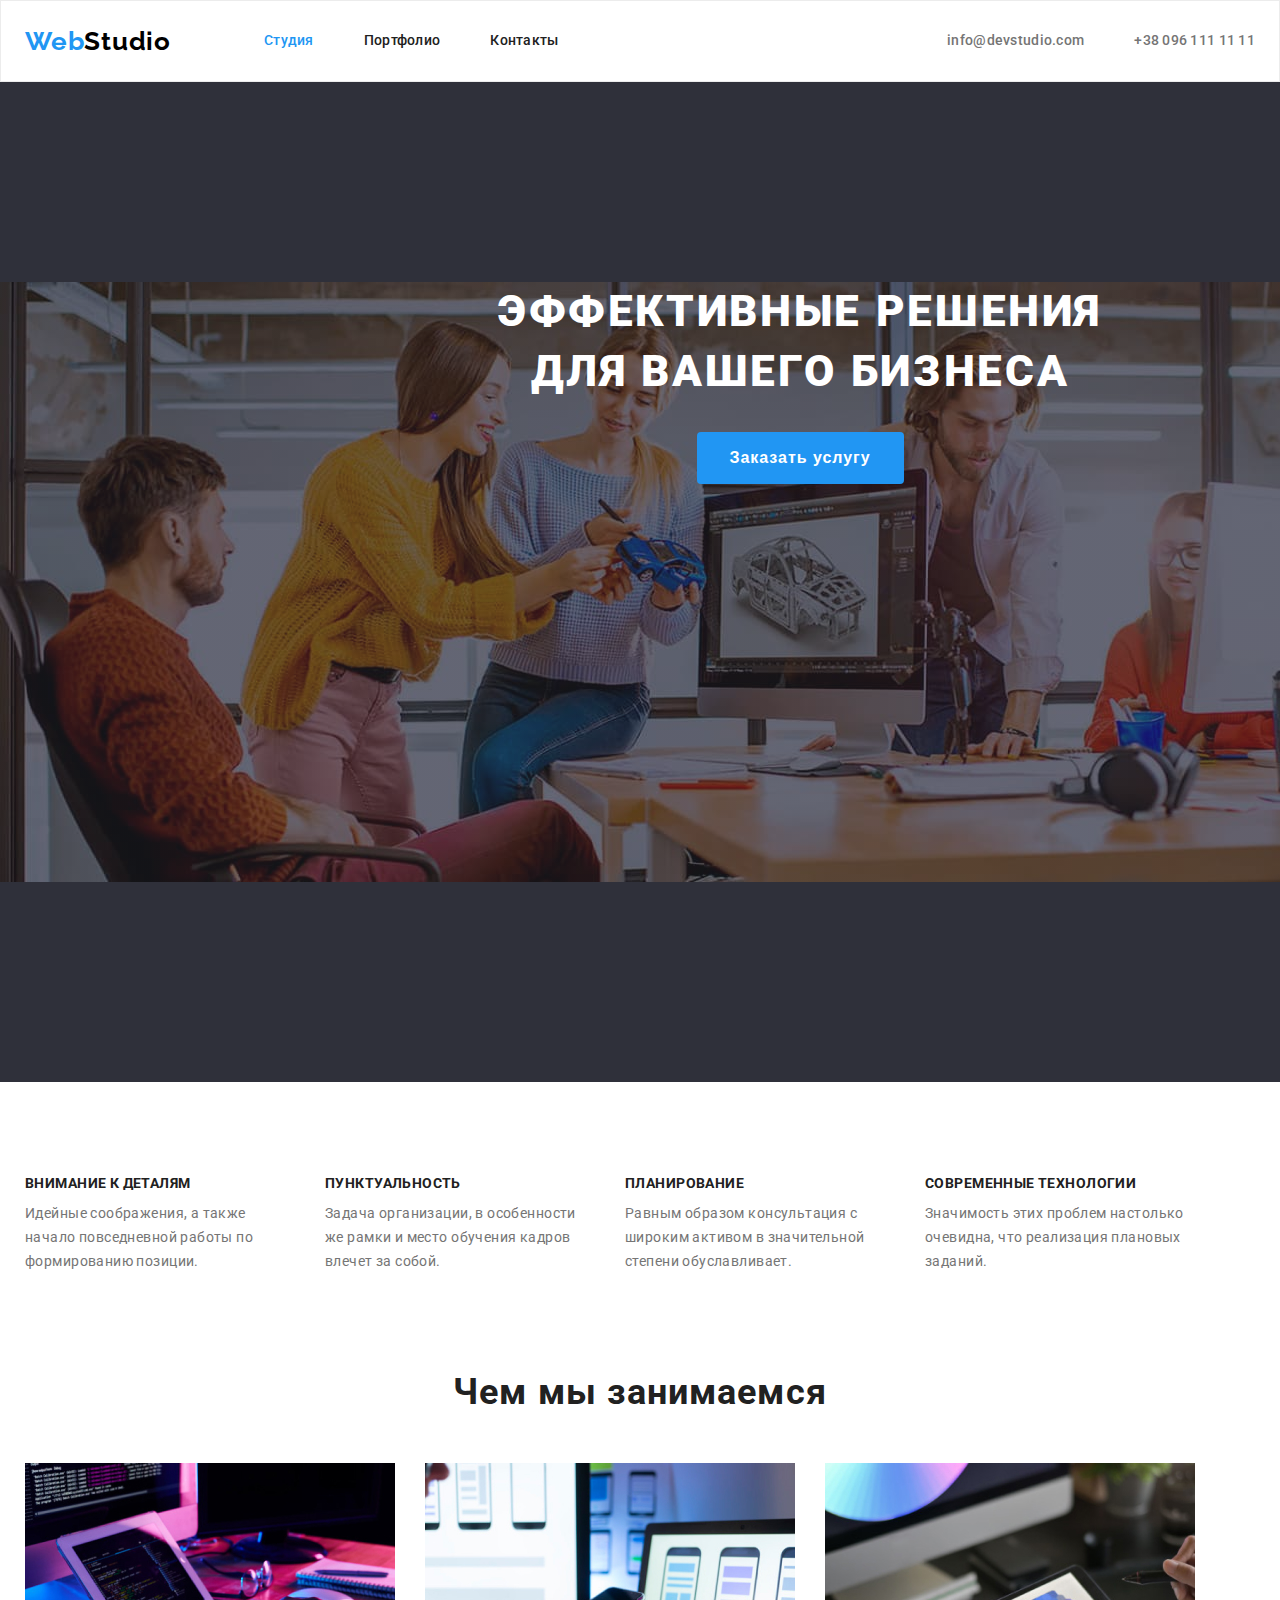
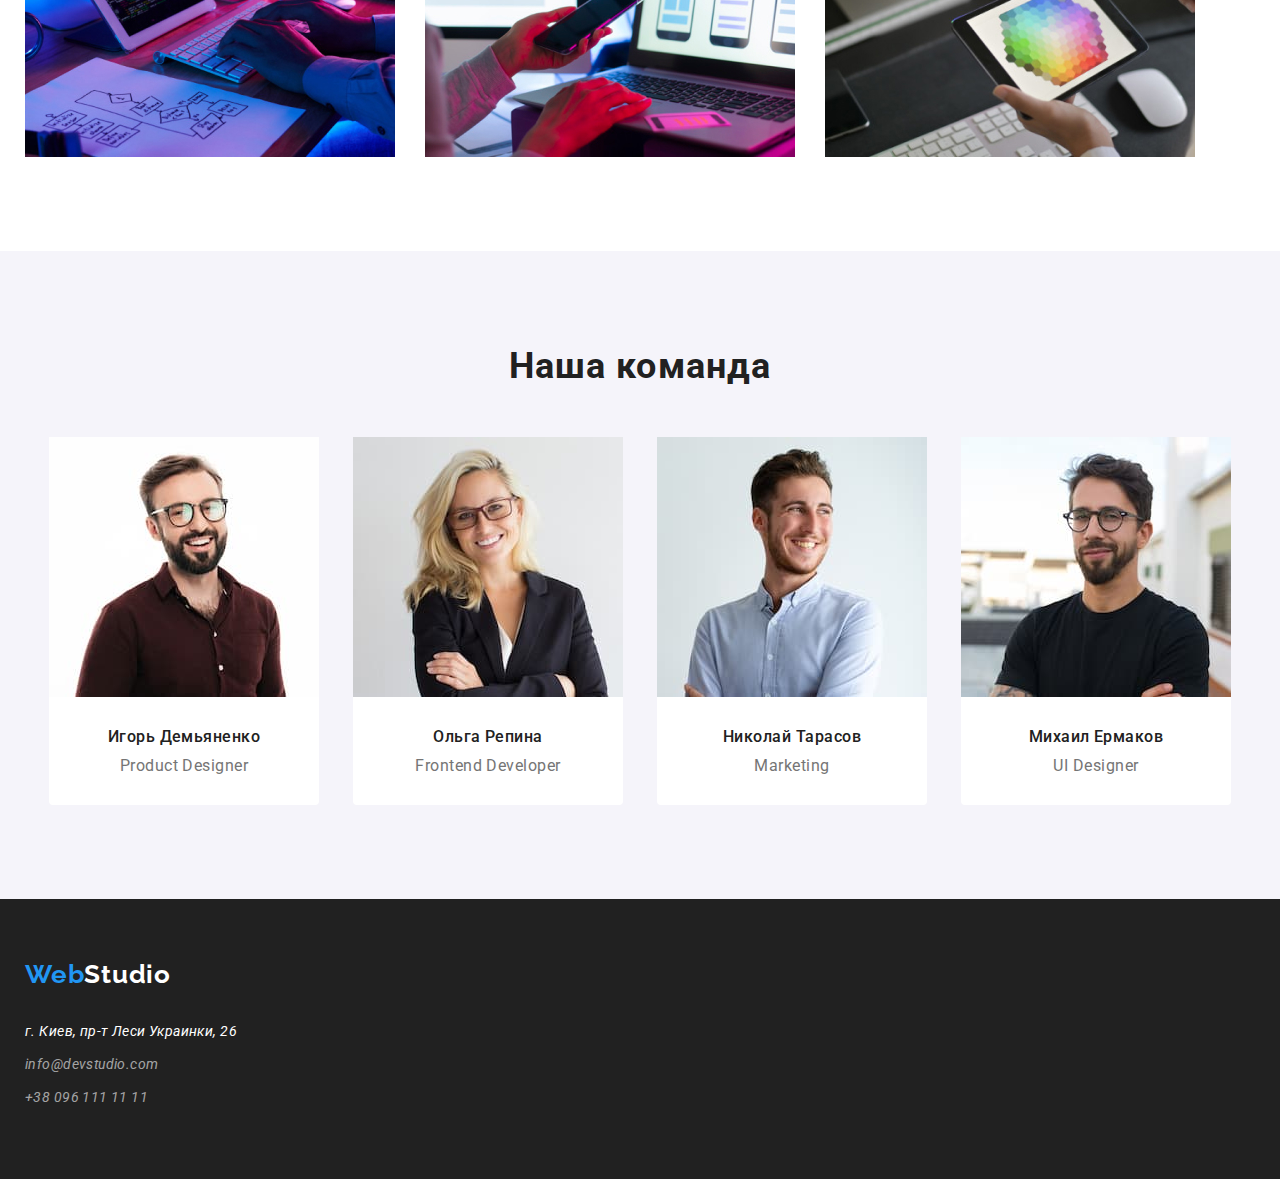
==== index.html @ 0c38649c "homework4-1" ====
<!DOCTYPE html>
<html lang="ru">
  <head>
    <meta charset="UTF-8" />
    <meta http-equiv="X-UA-Compatible" content="IE=edge" />
    <meta name="viewport" content="width=device-width, initial-scale=1.0" />
    <title>Document</title>
    <link rel="stylesheet" href="./css/styles.css" />
    <link rel="preconnect" href="https://fonts.googleapis.com" />
    <link rel="preconnect" href="https://fonts.gstatic.com" crossorigin />
    <link
      href="https://fonts.googleapis.com/css2?family=Raleway:wght@700&family=Roboto:wght@400;500;700;900&display=swap"
      rel="stylesheet"
    />
    <link
      rel="stylesheet"
      href="https://cdnjs.cloudflare.com/ajax/libs/modern-normalize/1.1.0/modern-normalize.min.css"
      integrity="sha512-wpPYUAdjBVSE4KJnH1VR1HeZfpl1ub8YT/NKx4PuQ5NmX2tKuGu6U/JRp5y+Y8XG2tV+wKQpNHVUX03MfMFn9Q=="
      crossorigin="anonymous"
      referrerpolicy="no-referrer"
    />
    <link rel="stylesheet" href="css/styles.css" />
  </head>
  <body>

    <!--header-->

    <header class="header">
      <div class="container header-nav">
        <nav class="header-nav">
          <a href="./index.html" class="header-logo link"
            ><span class="header-logo-color">Web</span>Studio</a
          >
          <ul class="header-list list">
            <li class="header-item">
              <a class="header-link link active " href="./index.html">Студия</a>
            </li>
            <li class="header-item">
              <a class="header-link link" href="./portfolio.html">Портфолио</a>
            </li>
            <li class="header-item active">
              <a class="header-link link" href="">Контакты</a>
            </li>
          </ul>
        </nav>
        <ul class="header-contacts-list list">
          <li class="header-contacts-item">
            <a class="header-contacts link" href="mailto:info@devstudio.com"
              >info@devstudio.com</a
            >
          </li>
          <li class="header-contacts-item">
            <a class="header-contacts link" href="tel:+380961111111"
              >+38 096 111 11 11</a
            >
          </li>
        </ul>
      </div>
    </header>

    <!--main-->

    <main>

      <!--hero-->

      <section class="hero">
        <div class="hero-text">
          <h1 class="hero-title">
            Эффективные решения <br />для вашего бизнеса
          </h1>
          <button class="hero-button button-cursor" type="button">
            Заказать услугу
          </button>
        </div>
      </section>

      <!--dignity-->

      <section class="dignity">
        <div class="container">
          <h2 hidden>описание достоинств</h2>
          <ul class="dignity-list list">
            <li class="dignity-item">
              <h3 class="dignity-title">Внимание к деталям</h3>
              <p class="dignity-text">
                Идейные соображения, а также начало повседневной работы по
                формированию позиции.
              </p>
            </li>

            <li class="dignity-item">
              <h3 class="dignity-title">Пунктуальность</h3>
              <p class="dignity-text">
                Задача организации, в особенности же рамки и место обучения
                кадров влечет за собой.
              </p>
            </li>

            <li class="dignity-item">
              <h3 class="dignity-title">Планирование</h3>
              <p class="dignity-text">
                Равным образом консультация с широким активом в значительной
                степени обуславливает.
              </p>
            </li>

            <li class="dignity-item">
              <h3 class="dignity-title">Современные технологии</h3>
              <p class="dignity-text">
                Значимость этих проблем настолько очевидна, что реализация
                плановых заданий.
              </p>
            </li>
          </ul>
        </div>
      </section>

      <!--work-->

      <section class="work">
        <div class="container">
          <h2 class="work-title">Чем мы занимаемся</h2>
          <ul class="work-list list">
            <li class="work-item">
              <img
                src="images/whatarewedoing1.jpg"
                class="work-img"
                alt="програмирование"
                width="370"
                height="294"
              />
            </li>
            <li class="work-item">
              <img
                src="images/whatarewedoing2.jpg"
                class="work-img"
                alt="создаем дизайн"
                width="370"
                height="294"
              />
            </li>
            <li class="work-item">
              <img
                src="images/whatarewedoing3.jpg"
                class="work-img"
                alt="стрктурируем"
                width="370"
                height="294"
              />
            </li>
          </ul>
        </div>
      </section>

      <!--team-->

      <section class="team">
        <div class="container">
          <h2 class="team-title-logo">Наша команда</h2>
          <ul class="team-list list">
            <li class="team-item">
              <img
                src="images/ourteam1.jpg"
                class="team-img link"
                alt="Игорь Демьяненко"
                width="270"
                height="260"
              />
              <h3 class="team-title">Игорь Демьяненко</h3>
              <p class="team-text" lang="en">Product Designer</p>
            </li>
            <li class="team-item">
              <img
                src="images/ourteam2.jpg"
                class="team-img link"
                alt="Ольга Репина"
                width="270"
                height="260"
              />
              <h3 class="team-title">Ольга Репина</h3>
              <p class="team-text" lang="en">Frontend Developer</p>
            </li>
            <li class="team-item">
              <img
                src="images/ourteam3.jpg"
                class="team-img link"
                alt="Николай Тарасов"
                width="270"
                height="260"
              />
              <h3 class="team-title">Николай Тарасов</h3>
              <p class="team-text" lang="en">Marketing</p>
            </li>
            <li class="team-item">
              <img
                src="images/ourteam4.jpg"
                class="team-img link"
                alt="Михаил Ермаков"
                width="270"
                height="260"
              />
              <h3 class="team-title">Михаил Ермаков</h3>
              <p class="team-text" lang="en">UI Designer</p>
            </li>
          </ul>
        </div>
      </section>
    </main>

    <!--footer-->
    
    <footer class="footer">
      <div class="container">
        <a href="./index.html" class="footer-logo link"
          ><span class="footer-logo-color">Web</span>Studio</a
        >
        <address>
          <p class="footer-text">г. Киев, пр-т Леси Украинки, 26</p>
          <ul class="footer-list list">
            <li class="footer-item">
              <a class="footer-link link" href="mailto:info@devstudio.com"
                >info@devstudio.com</a
              >
            </li>
            <li class="footer-item">
              <a class="footer-link link" href="tel:+380961111111"
                >+38 096 111 11 11</a
              >
            </li>
          </ul>
        </address>
      </div>
    </footer>
  </body>
</html>
---- css/styles.css ----
:root {
    --main-title-color: #212121;
    --main-text-color: #757575;
    --secondary-text-color: #2196F3;
     }

body{
    color: #212121;
    background-color: #fff;
    font-family: 'Roboto', sans-serif;
    margin: 0;
}
ul {
    margin-top: 0;
    margin-bottom: 0;
    padding-left: 0;
    
}
h2 {
    font-weight: 700;
    font-size: 36px;
    line-height: 1.7;
    text-align: center;
}

h1,
h2,
h3,
h4,
h5,
h6,
p {
  margin-top: 0;
  margin-bottom: 0;
}

.list {
    list-style: none;
}

.link {
    text-decoration: none;
}
.container {
    width: 1230px; 
    padding-left: 15px;
    padding-right: 15px;
    margin: 0 auto;
  
}
.button-cursor {
    cursor: pointer;
}

/* header */

.header {
    border: 1px solid #ECECEC;
    
}
.header-nav {
    display: flex;
    align-items: center;
}
.header-list {
    display: flex;
    margin-left: 93px;
}

.header-link.active {
    color: var(--secondary-text-color);
}

.header-logo {
    font-family: 'Raleway', sans-serif;
    font-weight: 700;
    font-size: 26px;
    line-height: 1.19;
    letter-spacing: 0.03em;
    color: #000;
        
}

.header-logo-color {
    color: #2196F3;
}

.header-list > .header-item :not(:last-chield) {
    margin-right: 50px;
    
}

.header-item {
    font-weight: 500;
    font-size: 14px;
    line-height: 1.14;
    letter-spacing: 0.02em;
}

.header-item + .header-item {
    margin-left: 50px;
}

.header-link {
    display: block;
    padding-top: 32px;
    padding-bottom: 32px;

    font-weight: 500;
    font-size: 14px;
    line-height: 1.14;
    letter-spacing: 0.02em;
    color: var(--main-title-color);

}
.header-link:hover, .header-link:focus {
    color: var(--secondary-text-color);
}
    
.header-contacts-list {
    display: flex;
    margin-left: auto;

    
    font-weight: 500;
    font-size: 14px;
    line-height: 1.14;
    letter-spacing: 0.02em;
  }


.header-contacts.link {
    color: var(--main-text-color);
    display: block;
    padding-top: 32px;
    padding-bottom: 32px;

}
.header-contacts-item + .header-contacts-item {
    margin-left: 50px;

}

.header-contacts:hover, .header-contacts:focus {
    color: var(--secondary-text-color);
}

/* hero */

.hero {
    background-color: #2F303A;
    padding-top: 200px;  
    padding-bottom: 200px;
    text-align: center; 
    background-image: linear-gradient( 
        to right, rgba(47, 48, 58, 0.4), 
        rgba(47, 48, 58, 0.4)),
        url(../images/header-fon.jpg);
    background-repeat: no-repeat;
    /* background-size: cover;    */
    background-position: center;
    min-width: 1600px;
    height: 600px;
}

.hero-title {
    font-weight: 900;
    font-size: 44px;
    line-height: 1.36;
    text-align: center;
    letter-spacing: 0.06em;
    text-transform: uppercase;
    color: #fff;
    
}

.hero-text {
    margin: 0 auto;
    align-items: center;
  
}
.hero-button {
    display: inline-block;
    border-radius: 4px;
    font-weight: 700;
    font-size: 16px;
    line-height: 1.87;
    text-align: center;
    letter-spacing: 0.06em;
    background-color: var(--secondary-text-color);
    color: white;
    margin: 0 auto;
    margin-top: 30px;
    padding: 10px 32px;
    text-decoration: none;
    border: 1px solid transparent;
    }
.hero-button:hover,
.hero-button:focus {
  background-color: #188ce8;
  color: #fff;
}

    /* dignity */

.dignity {
    padding-top: 94px;
    padding-bottom: 47px; 
       
    }  
   .dignity-list > .dignity-item :not(:last-chield) {
       margin-right: 30px;} 
    

.dignity-list {
    display: flex;

    }

.dignity-item {
    width: 270px;
    height: 101px;
    margin-right: 30px;
    }

.dignity-title {
    font-weight: bold;
    font-size: 14px;
    line-height: 1.14;
    letter-spacing: 0.03em;
    text-transform: uppercase;
    color: var(--main-title-color);
    margin-bottom: 10px;
    
}
.dignity-text {
    font-size: 14px;
    line-height: 1.71;
    letter-spacing: 0.03em;
    color: var(--main-text-color);
    display: flex;
}

/* work */
.work {
    align-content: center;
    text-align: center;
   padding-top: 47px;
   padding-bottom: 94px;
}
.work-title {
    font-weight: 700;
    font-size: 36px;
    line-height: 1.17;
    letter-spacing: 0.03em;
    color: var(--main-title-color);
    margin-bottom: 50px;
     
}

    .work-list {
      display: flex;
             
    }


    .work-item + .work-item  {
        margin-left: 30px;

    }
         
     /* team */

   .team {
    background-color: #F5F4FA;
    text-align: center;
    align-items: center;
    padding-bottom: 94px;
    padding-top: 94px;
   }


  .team-item {
      display: inline-block;
      padding-bottom: 30px;
      flex-basis: calc((100% - 90px) / 4);
      max-height: 368px;
      margin-right: 30px;
      background-color: #fff;
      border-radius: 0px 0px 4px 4px;


  } 
  .team-item:nth-child(4n)  {
      margin-right: 0;

  }


    .team-title-logo {
    font-weight: bold;
    font-size: 36px;
    line-height: 1.17;
    text-align: center;
    letter-spacing: 0.03em;
    color: var(--main-title-color);
    text-align: center;
    margin-bottom: 50px;
}

    .team-title {
    font-weight: 500;
    font-size: 16px;
    line-height: 1.19;
    letter-spacing: 0.03em;
    margin-bottom: 10px;
    
}

    .team-img {
        margin-bottom: 30px;

}

.team-text {
font-size: 16px;
line-height: 1.19;
letter-spacing: 0.03em;
color: var(--main-text-color);
}

/* footer */

.footer {
    background-color: var(--main-title-color);
    display: flex;
        
}

.footer-logo {
    font-family: 'Raleway', sans-serif;
    font-weight: bold;
    font-size: 26px;
    line-height: 1.19;
    letter-spacing: 0.03em;
    color: #fff;
    display: flex;
    margin-bottom: 30px;
    padding-top: 60px;
}

.footer-text {
    font-weight: normal;
    font-size: 14px;
    line-height: 1.71;
    letter-spacing: 0.03em;
    color: white;
    margin-bottom: 9px;
}

.footer-list {
 padding-bottom: 60px;  
}


.footer-item {
margin-bottom: 9px;

}
.footer-logo-color {
    color: var(--secondary-text-color);
}
.footer-link {
    font-size: 14px;
    line-height: 1.71;
    letter-spacing: 0.03em;
    color: rgba(255, 255, 255, 0.6);
}
.footer-link:hover, .footer-link:focus {
    color: var(--secondary-text-color);
}

                                /* Portfolio */

/* navigation */

.navigation {
    align-content: center;
    padding-bottom: 94px;
    padding-top: 94px;
            
}

.navigation-list {
    background-color: #fff;
    display: flex;
    justify-content: center;
    margin-bottom: 50px;
      
    
}

    
.navigation-item {
   
}

.navigation-list .navigation-item + .navigation-item {
    margin-left: 8px;
   
}


.navigation-button {
    display: inline-block;
    color: var(--main-title-color);
    font-weight: 500;
    font-size: 16px;
    line-height: 1.62;
    text-align: center;
    letter-spacing: 0.03em;
    background-color: #F5F4FA;
    border: 1px solid transparent;
    border-radius: 4px;
    margin: 0 auto;
    padding: 6px 22px;
    text-decoration: none;
    border: 1px solid transparent; 
}


.navigation-button:hover, .navigation-button:focus {
    color: #fff;
    background-color: var(--secondary-text-color);
}

/* working */

img {
    display: block;
    min-width: 100%;
    height: auto;
}

.working {
    padding-bottom: 94px;
    padding-top: 34px;
}

.working-list .working-item :not(:last-chield) {
    margin-right: 30px;
       
}

.working-list {
   display: flex;
  flex-wrap: wrap;
  padding: 0;
  margin: 0;
  }


.working-item {
    
    max-height:  404px;
    margin-right: 30px;
    margin-bottom: 30px;
    background-color: #fff;
    padding-bottom: 20px;
    outline: 1px solid #eee;
 }


.working-title {
    margin-bottom: 4px;
    margin-left: 20px;
    margin-right: 20px;
    margin-top: 20px;
}

.working-text {
    color: var(--main-text-color);
    margin-left: 20px;
    margin-right: 20px;
    margin-top: 20px;
    
}
---- css/styles.css ----
:root {
    --main-title-color: #212121;
    --main-text-color: #757575;
    --secondary-text-color: #2196F3;
     }

body{
    color: #212121;
    background-color: #fff;
    font-family: 'Roboto', sans-serif;
    margin: 0;
}
ul {
    margin-top: 0;
    margin-bottom: 0;
    padding-left: 0;
    
}
h2 {
    font-weight: 700;
    font-size: 36px;
    line-height: 1.7;
    text-align: center;
}

h1,
h2,
h3,
h4,
h5,
h6,
p {
  margin-top: 0;
  margin-bottom: 0;
}

.list {
    list-style: none;
}

.link {
    text-decoration: none;
}
.container {
    width: 1230px; 
    padding-left: 15px;
    padding-right: 15px;
    margin: 0 auto;
  
}
.button-cursor {
    cursor: pointer;
}

/* header */

.header {
    border: 1px solid #ECECEC;
    
}
.header-nav {
    display: flex;
    align-items: center;
}
.header-list {
    display: flex;
    margin-left: 93px;
}

.header-link.active {
    color: var(--secondary-text-color);
}

.header-logo {
    font-family: 'Raleway', sans-serif;
    font-weight: 700;
    font-size: 26px;
    line-height: 1.19;
    letter-spacing: 0.03em;
    color: #000;
        
}

.header-logo-color {
    color: #2196F3;
}

.header-list > .header-item :not(:last-chield) {
    margin-right: 50px;
    
}

.header-item {
    font-weight: 500;
    font-size: 14px;
    line-height: 1.14;
    letter-spacing: 0.02em;
}

.header-item + .header-item {
    margin-left: 50px;
}

.header-link {
    display: block;
    padding-top: 32px;
    padding-bottom: 32px;

    font-weight: 500;
    font-size: 14px;
    line-height: 1.14;
    letter-spacing: 0.02em;
    color: var(--main-title-color);

}
.header-link:hover, .header-link:focus {
    color: var(--secondary-text-color);
}
    
.header-contacts-list {
    display: flex;
    margin-left: auto;

    
    font-weight: 500;
    font-size: 14px;
    line-height: 1.14;
    letter-spacing: 0.02em;
  }


.header-contacts.link {
    color: var(--main-text-color);
    display: block;
    padding-top: 32px;
    padding-bottom: 32px;

}
.header-contacts-item + .header-contacts-item {
    margin-left: 50px;

}

.header-contacts:hover, .header-contacts:focus {
    color: var(--secondary-text-color);
}

/* hero */

.hero {
    background-color: #2F303A;
    padding-top: 200px;  
    padding-bottom: 200px;
    text-align: center; 
    background-image: linear-gradient( 
        to right, rgba(47, 48, 58, 0.4), 
        rgba(47, 48, 58, 0.4)),
        url(../images/header-fon.jpg);
    background-repeat: no-repeat;
    /* background-size: cover;    */
    background-position: center;
    min-width: 1600px;
    height: 600px;
}

.hero-title {
    font-weight: 900;
    font-size: 44px;
    line-height: 1.36;
    text-align: center;
    letter-spacing: 0.06em;
    text-transform: uppercase;
    color: #fff;
    
}

.hero-text {
    margin: 0 auto;
    align-items: center;
  
}
.hero-button {
    display: inline-block;
    border-radius: 4px;
    font-weight: 700;
    font-size: 16px;
    line-height: 1.87;
    text-align: center;
    letter-spacing: 0.06em;
    background-color: var(--secondary-text-color);
    color: white;
    margin: 0 auto;
    margin-top: 30px;
    padding: 10px 32px;
    text-decoration: none;
    border: 1px solid transparent;
    }
.hero-button:hover,
.hero-button:focus {
  background-color: #188ce8;
  color: #fff;
}

    /* dignity */

.dignity {
    padding-top: 94px;
    padding-bottom: 47px; 
       
    }  
   .dignity-list > .dignity-item :not(:last-chield) {
       margin-right: 30px;} 
    

.dignity-list {
    display: flex;

    }

.dignity-item {
    width: 270px;
    height: 101px;
    margin-right: 30px;
    }

.dignity-title {
    font-weight: bold;
    font-size: 14px;
    line-height: 1.14;
    letter-spacing: 0.03em;
    text-transform: uppercase;
    color: var(--main-title-color);
    margin-bottom: 10px;
    
}
.dignity-text {
    font-size: 14px;
    line-height: 1.71;
    letter-spacing: 0.03em;
    color: var(--main-text-color);
    display: flex;
}

/* work */
.work {
    align-content: center;
    text-align: center;
   padding-top: 47px;
   padding-bottom: 94px;
}
.work-title {
    font-weight: 700;
    font-size: 36px;
    line-height: 1.17;
    letter-spacing: 0.03em;
    color: var(--main-title-color);
    margin-bottom: 50px;
     
}

    .work-list {
      display: flex;
             
    }


    .work-item + .work-item  {
        margin-left: 30px;

    }
         
     /* team */

   .team {
    background-color: #F5F4FA;
    text-align: center;
    align-items: center;
    padding-bottom: 94px;
    padding-top: 94px;
   }


  .team-item {
      display: inline-block;
      padding-bottom: 30px;
      flex-basis: calc((100% - 90px) / 4);
      max-height: 368px;
      margin-right: 30px;
      background-color: #fff;
      border-radius: 0px 0px 4px 4px;


  } 
  .team-item:nth-child(4n)  {
      margin-right: 0;

  }


    .team-title-logo {
    font-weight: bold;
    font-size: 36px;
    line-height: 1.17;
    text-align: center;
    letter-spacing: 0.03em;
    color: var(--main-title-color);
    text-align: center;
    margin-bottom: 50px;
}

    .team-title {
    font-weight: 500;
    font-size: 16px;
    line-height: 1.19;
    letter-spacing: 0.03em;
    margin-bottom: 10px;
    
}

    .team-img {
        margin-bottom: 30px;

}

.team-text {
font-size: 16px;
line-height: 1.19;
letter-spacing: 0.03em;
color: var(--main-text-color);
}

/* footer */

.footer {
    background-color: var(--main-title-color);
    display: flex;
        
}

.footer-logo {
    font-family: 'Raleway', sans-serif;
    font-weight: bold;
    font-size: 26px;
    line-height: 1.19;
    letter-spacing: 0.03em;
    color: #fff;
    display: flex;
    margin-bottom: 30px;
    padding-top: 60px;
}

.footer-text {
    font-weight: normal;
    font-size: 14px;
    line-height: 1.71;
    letter-spacing: 0.03em;
    color: white;
    margin-bottom: 9px;
}

.footer-list {
 padding-bottom: 60px;  
}


.footer-item {
margin-bottom: 9px;

}
.footer-logo-color {
    color: var(--secondary-text-color);
}
.footer-link {
    font-size: 14px;
    line-height: 1.71;
    letter-spacing: 0.03em;
    color: rgba(255, 255, 255, 0.6);
}
.footer-link:hover, .footer-link:focus {
    color: var(--secondary-text-color);
}

                                /* Portfolio */

/* navigation */

.navigation {
    align-content: center;
    padding-bottom: 94px;
    padding-top: 94px;
            
}

.navigation-list {
    background-color: #fff;
    display: flex;
    justify-content: center;
    margin-bottom: 50px;
      
    
}

    
.navigation-item {
   
}

.navigation-list .navigation-item + .navigation-item {
    margin-left: 8px;
   
}


.navigation-button {
    display: inline-block;
    color: var(--main-title-color);
    font-weight: 500;
    font-size: 16px;
    line-height: 1.62;
    text-align: center;
    letter-spacing: 0.03em;
    background-color: #F5F4FA;
    border: 1px solid transparent;
    border-radius: 4px;
    margin: 0 auto;
    padding: 6px 22px;
    text-decoration: none;
    border: 1px solid transparent; 
}


.navigation-button:hover, .navigation-button:focus {
    color: #fff;
    background-color: var(--secondary-text-color);
}

/* working */

img {
    display: block;
    min-width: 100%;
    height: auto;
}

.working {
    padding-bottom: 94px;
    padding-top: 34px;
}

.working-list .working-item :not(:last-chield) {
    margin-right: 30px;
       
}

.working-list {
   display: flex;
  flex-wrap: wrap;
  padding: 0;
  margin: 0;
  }


.working-item {
    
    max-height:  404px;
    margin-right: 30px;
    margin-bottom: 30px;
    background-color: #fff;
    padding-bottom: 20px;
    outline: 1px solid #eee;
 }


.working-title {
    margin-bottom: 4px;
    margin-left: 20px;
    margin-right: 20px;
    margin-top: 20px;
}

.working-text {
    color: var(--main-text-color);
    margin-left: 20px;
    margin-right: 20px;
    margin-top: 20px;
    
}
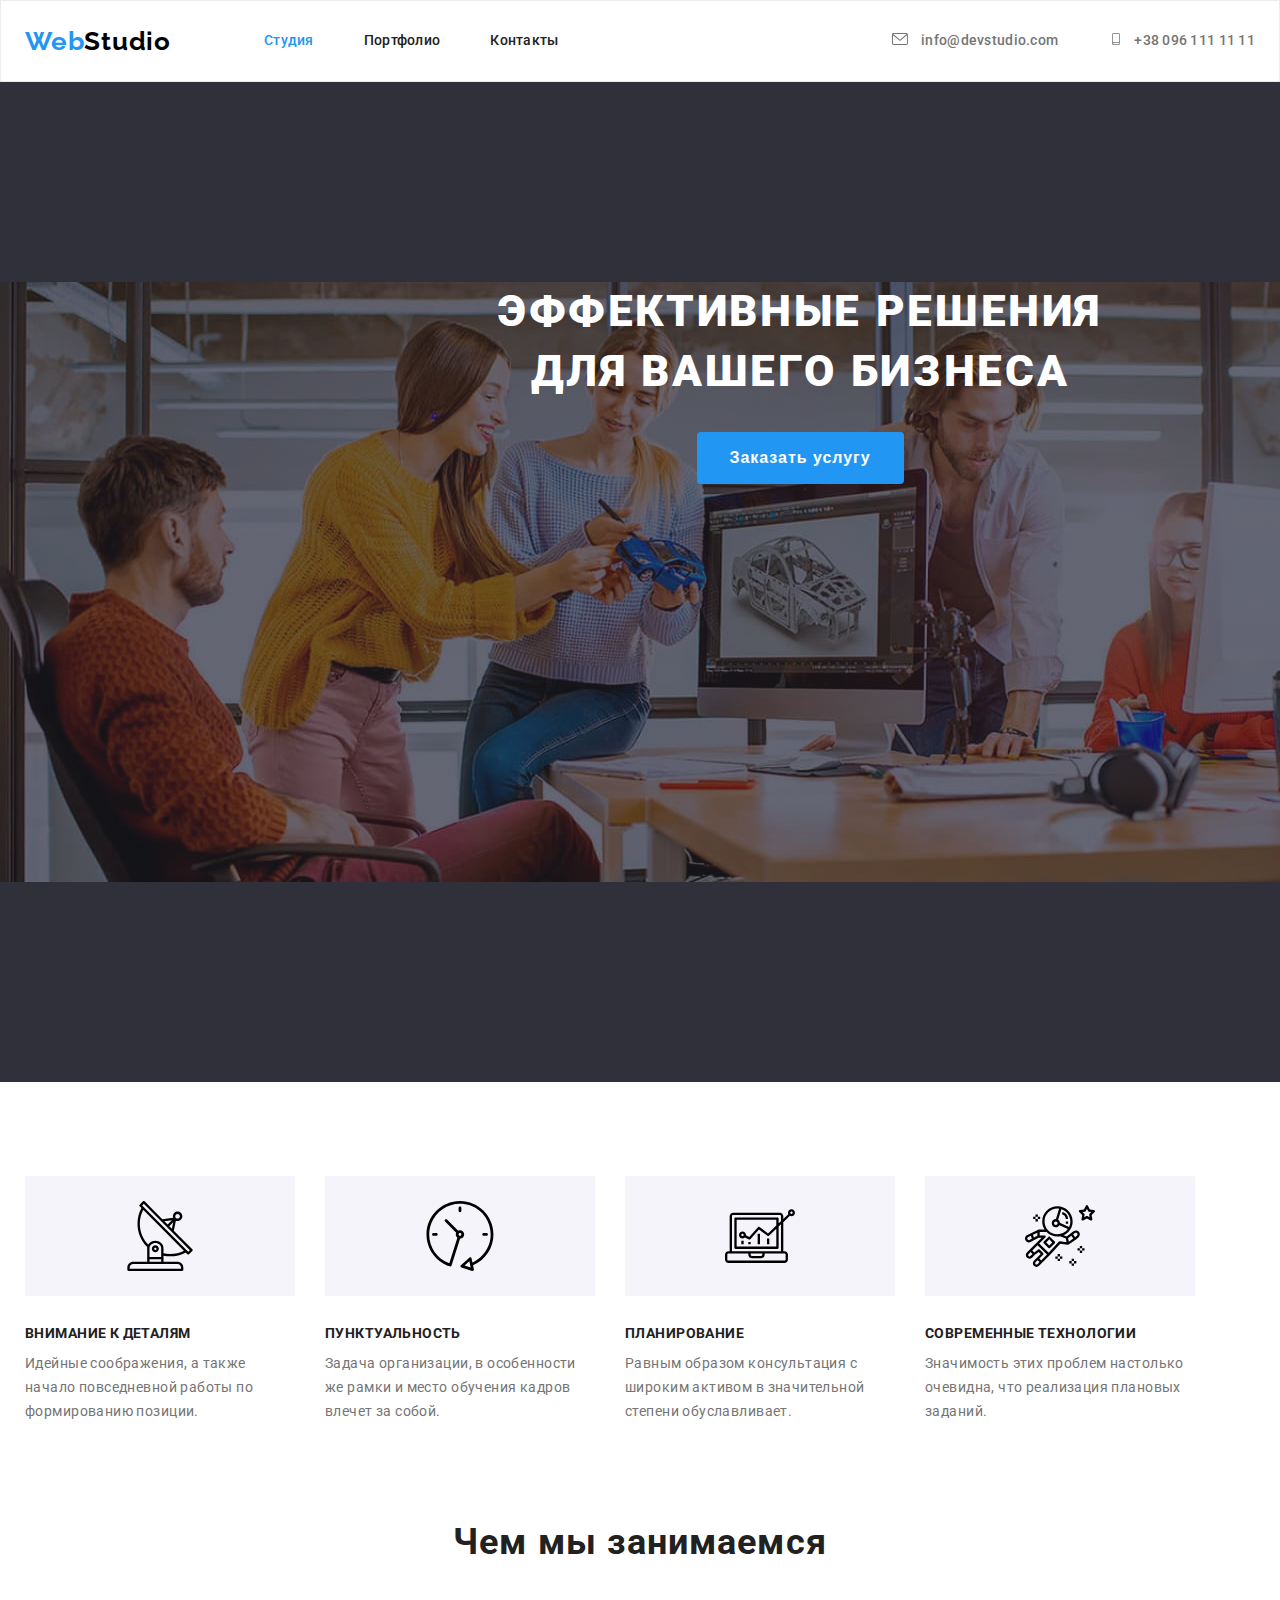
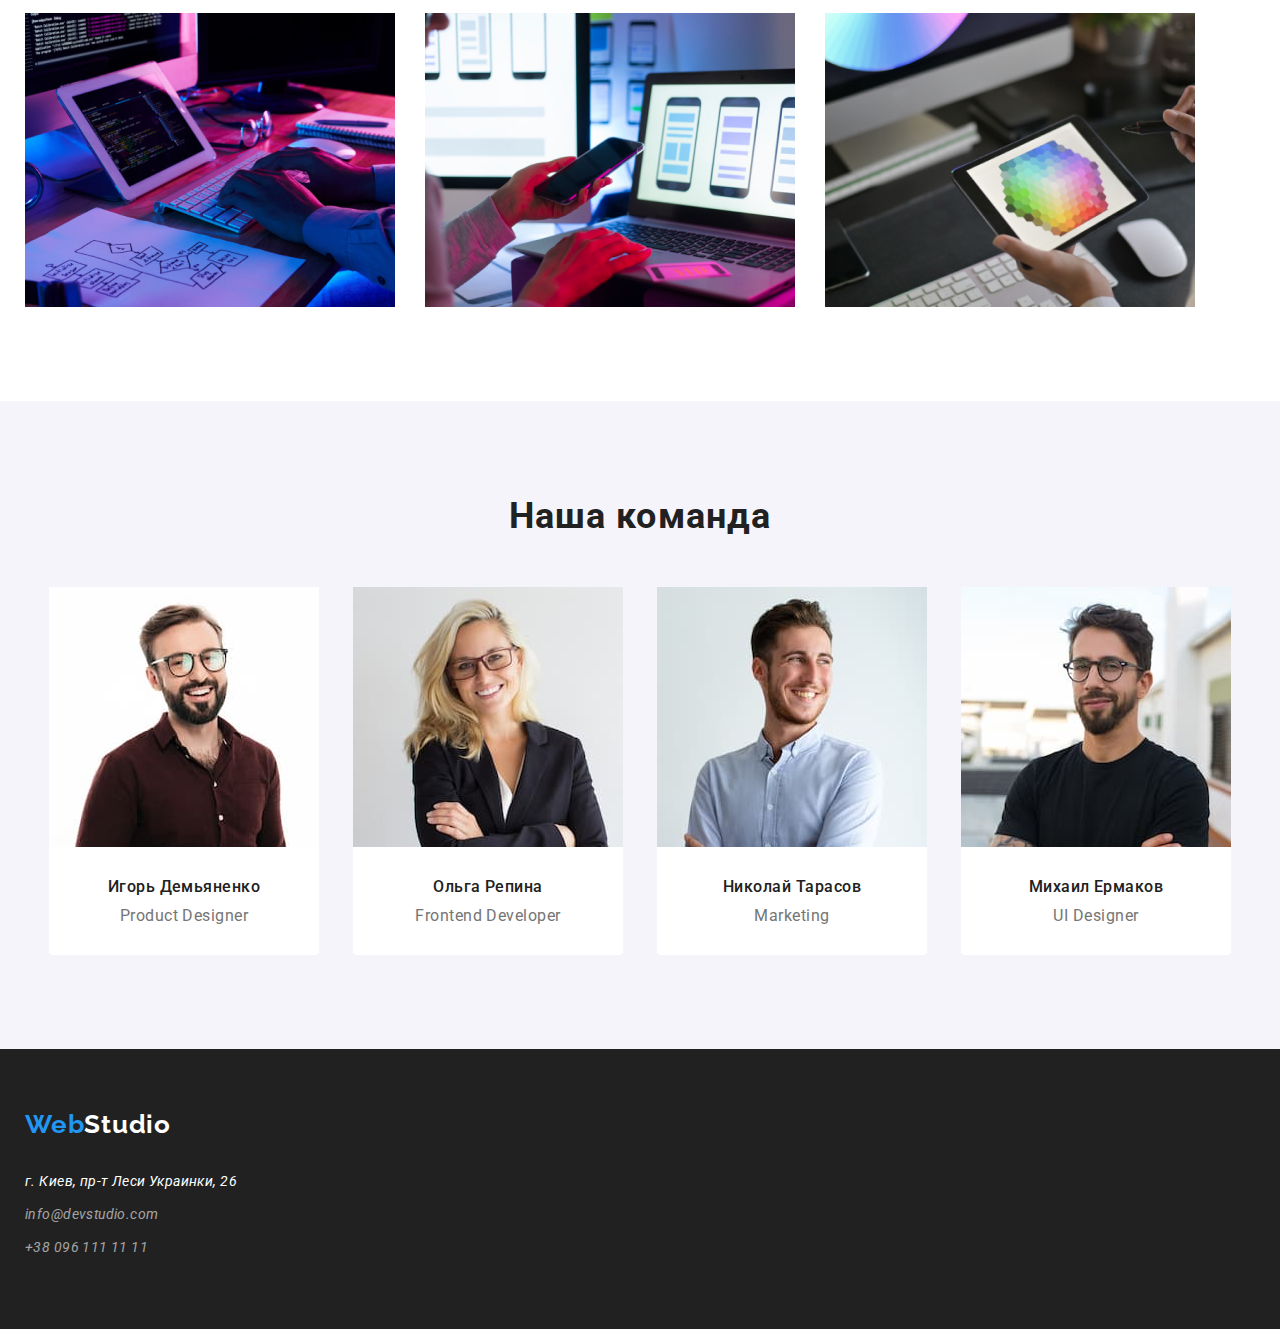
==== commit 636316f5: "homework4-3" ====
--- a/index.html
+++ b/index.html
@@ -46,12 +46,17 @@
         <ul class="header-contacts-list list">
           <li class="header-contacts-item">
             <a class="header-contacts link" href="mailto:info@devstudio.com"
-              >info@devstudio.com</a
+              ><svg class="header-icon">
+                <use href="./images/symbol-defs.svg#icon-mail"> </use>
+              </svg>
+              info@devstudio.com</a
             >
           </li>
           <li class="header-contacts-item">
             <a class="header-contacts link" href="tel:+380961111111"
-              >+38 096 111 11 11</a
+              ><svg class="header-icon">
+                <use href="./images/symbol-defs.svg#icon-smartphone"> </use>
+              </svg>+38 096 111 11 11</a
             >
           </li>
         </ul>
@@ -74,6 +79,7 @@
           </button>
         </div>
       </section>
+     
 
       <!--dignity-->
 
@@ -81,7 +87,13 @@
         <div class="container">
           <h2 hidden>описание достоинств</h2>
           <ul class="dignity-list list">
-            <li class="dignity-item">
+            
+            <li class="dignity-item">
+              <div class="dignity-icon-box">
+                <svg class="dignity-icon">
+                  <use href="./images/symbol-defs.svg#icon-antenna"> </use>
+                </svg>
+            </div>
               <h3 class="dignity-title">Внимание к деталям</h3>
               <p class="dignity-text">
                 Идейные соображения, а также начало повседневной работы по
@@ -90,6 +102,11 @@
             </li>
 
             <li class="dignity-item">
+              <div class="dignity-icon-box">
+                <svg class="dignity-icon">
+                  <use href="./images/symbol-defs.svg#icon-clock"> </use>
+                </svg>
+              </div>
               <h3 class="dignity-title">Пунктуальность</h3>
               <p class="dignity-text">
                 Задача организации, в особенности же рамки и место обучения
@@ -98,6 +115,11 @@
             </li>
 
             <li class="dignity-item">
+              <div class="dignity-icon-box">
+                <svg class="dignity-icon">
+                  <use href="./images/symbol-defs.svg#icon-diagram"> </use>
+                </svg>
+            </div>
               <h3 class="dignity-title">Планирование</h3>
               <p class="dignity-text">
                 Равным образом консультация с широким активом в значительной
@@ -106,6 +128,11 @@
             </li>
 
             <li class="dignity-item">
+              <div class="dignity-icon-box">
+                <svg class="dignity-icon">
+                  <use href="./images/symbol-defs.svg#icon-astronaut"> </use>
+                </svg>
+            </div>
               <h3 class="dignity-title">Современные технологии</h3>
               <p class="dignity-text">
                 Значимость этих проблем настолько очевидна, что реализация
--- a/css/styles.css
+++ b/css/styles.css
@@ -139,6 +139,12 @@
 .header-contacts-item + .header-contacts-item {
     margin-left: 50px;
 
+}
+.header-icon {
+    width: 16px;
+    height: 12px;
+    margin-right: 10px;
+    fill: currentColor;
 }
 
 .header-contacts:hover, .header-contacts:focus {
@@ -214,13 +220,35 @@
 
 .dignity-list {
     display: flex;
-
-    }
+    
+
+    }
+
+
 
 .dignity-item {
     width: 270px;
-    height: 101px;
+    height: 251px;
     margin-right: 30px;
+    
+    
+    }
+.dignity-icon-box {
+    display: flex;
+    width: 270px;
+    height: 120px;
+    background-color: #F5F4FA;
+    margin-bottom: 30px;
+    justify-content: center;
+    align-items: center;
+       
+    }
+
+    .dignity-icon {
+       width: 70px;
+       height: 70px; 
+      
+       
     }
 
 .dignity-title {
@@ -245,8 +273,8 @@
 .work {
     align-content: center;
     text-align: center;
-   padding-top: 47px;
-   padding-bottom: 94px;
+    padding-top: 47px;
+    padding-bottom: 94px;
 }
 .work-title {
     font-weight: 700;
--- a/css/styles.css
+++ b/css/styles.css
@@ -139,6 +139,12 @@
 .header-contacts-item + .header-contacts-item {
     margin-left: 50px;
 
+}
+.header-icon {
+    width: 16px;
+    height: 12px;
+    margin-right: 10px;
+    fill: currentColor;
 }
 
 .header-contacts:hover, .header-contacts:focus {
@@ -214,13 +220,35 @@
 
 .dignity-list {
     display: flex;
-
-    }
+    
+
+    }
+
+
 
 .dignity-item {
     width: 270px;
-    height: 101px;
+    height: 251px;
     margin-right: 30px;
+    
+    
+    }
+.dignity-icon-box {
+    display: flex;
+    width: 270px;
+    height: 120px;
+    background-color: #F5F4FA;
+    margin-bottom: 30px;
+    justify-content: center;
+    align-items: center;
+       
+    }
+
+    .dignity-icon {
+       width: 70px;
+       height: 70px; 
+      
+       
     }
 
 .dignity-title {
@@ -245,8 +273,8 @@
 .work {
     align-content: center;
     text-align: center;
-   padding-top: 47px;
-   padding-bottom: 94px;
+    padding-top: 47px;
+    padding-bottom: 94px;
 }
 .work-title {
     font-weight: 700;
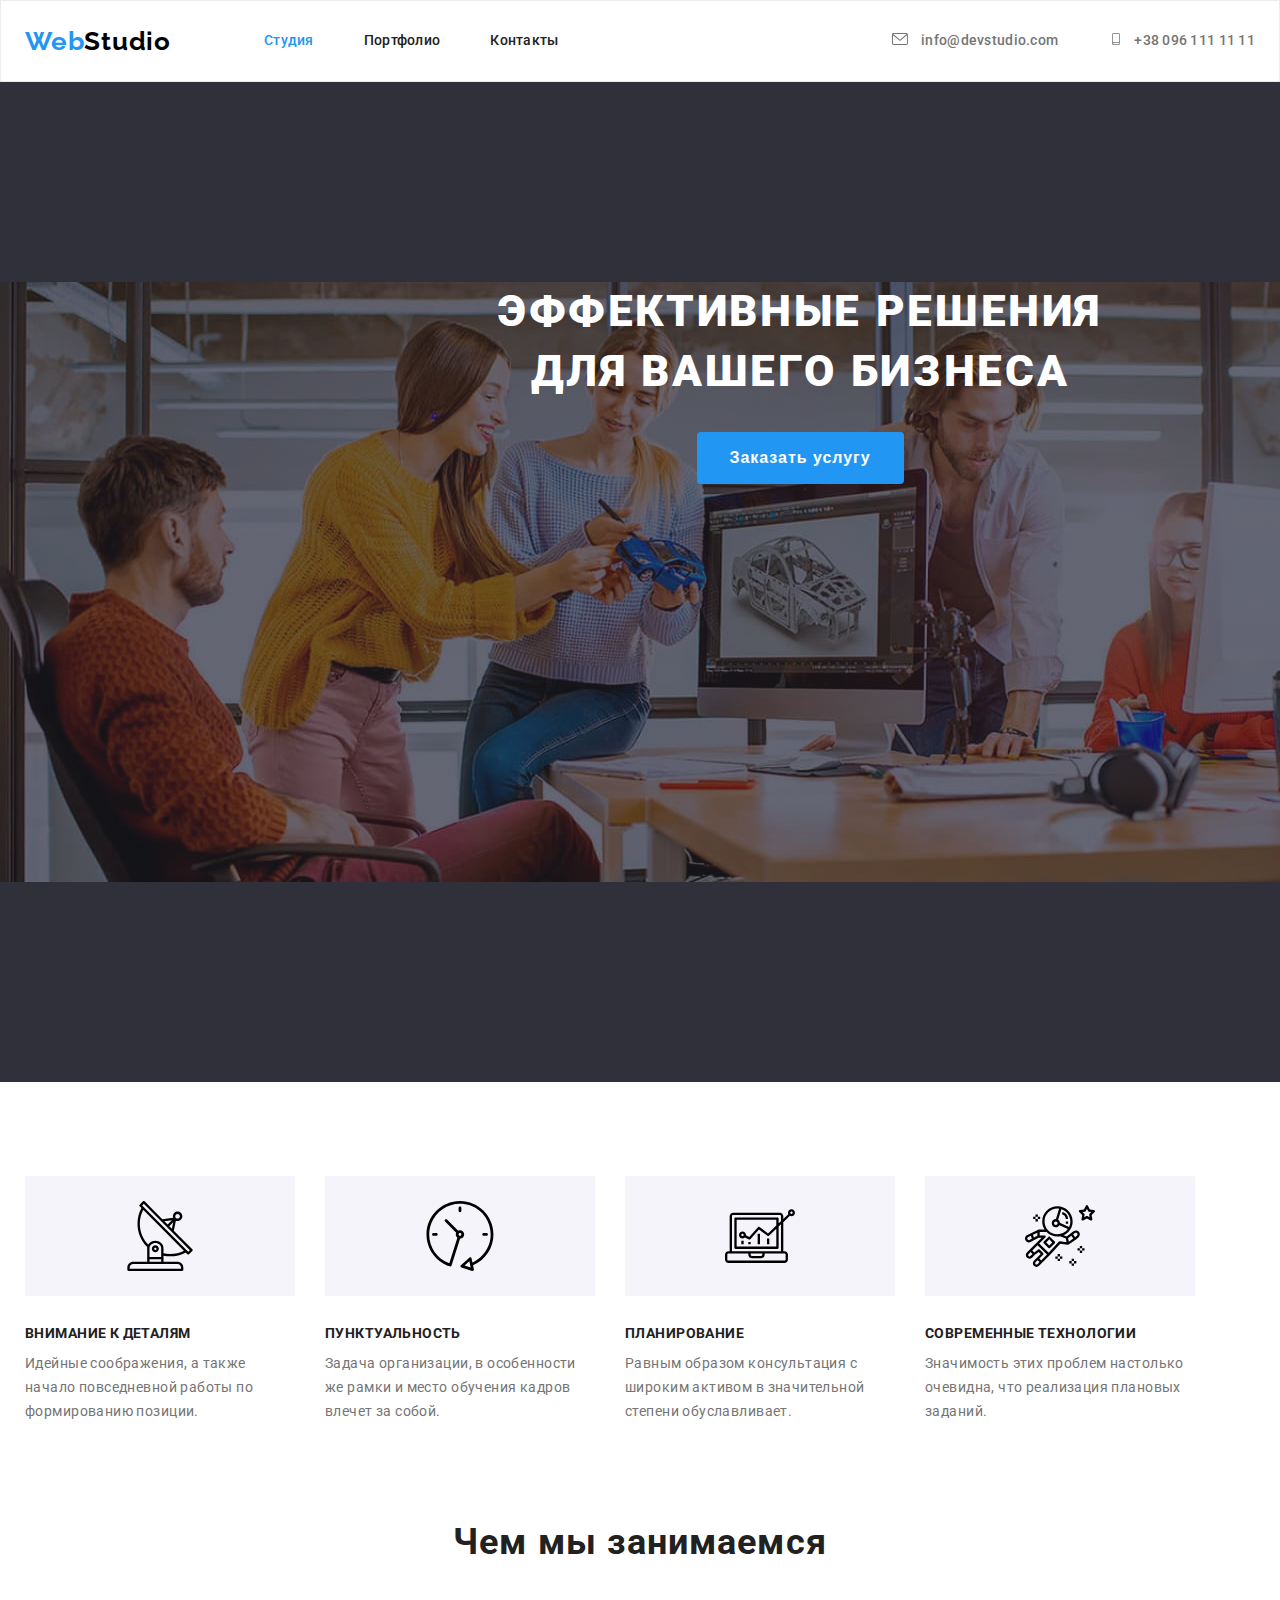
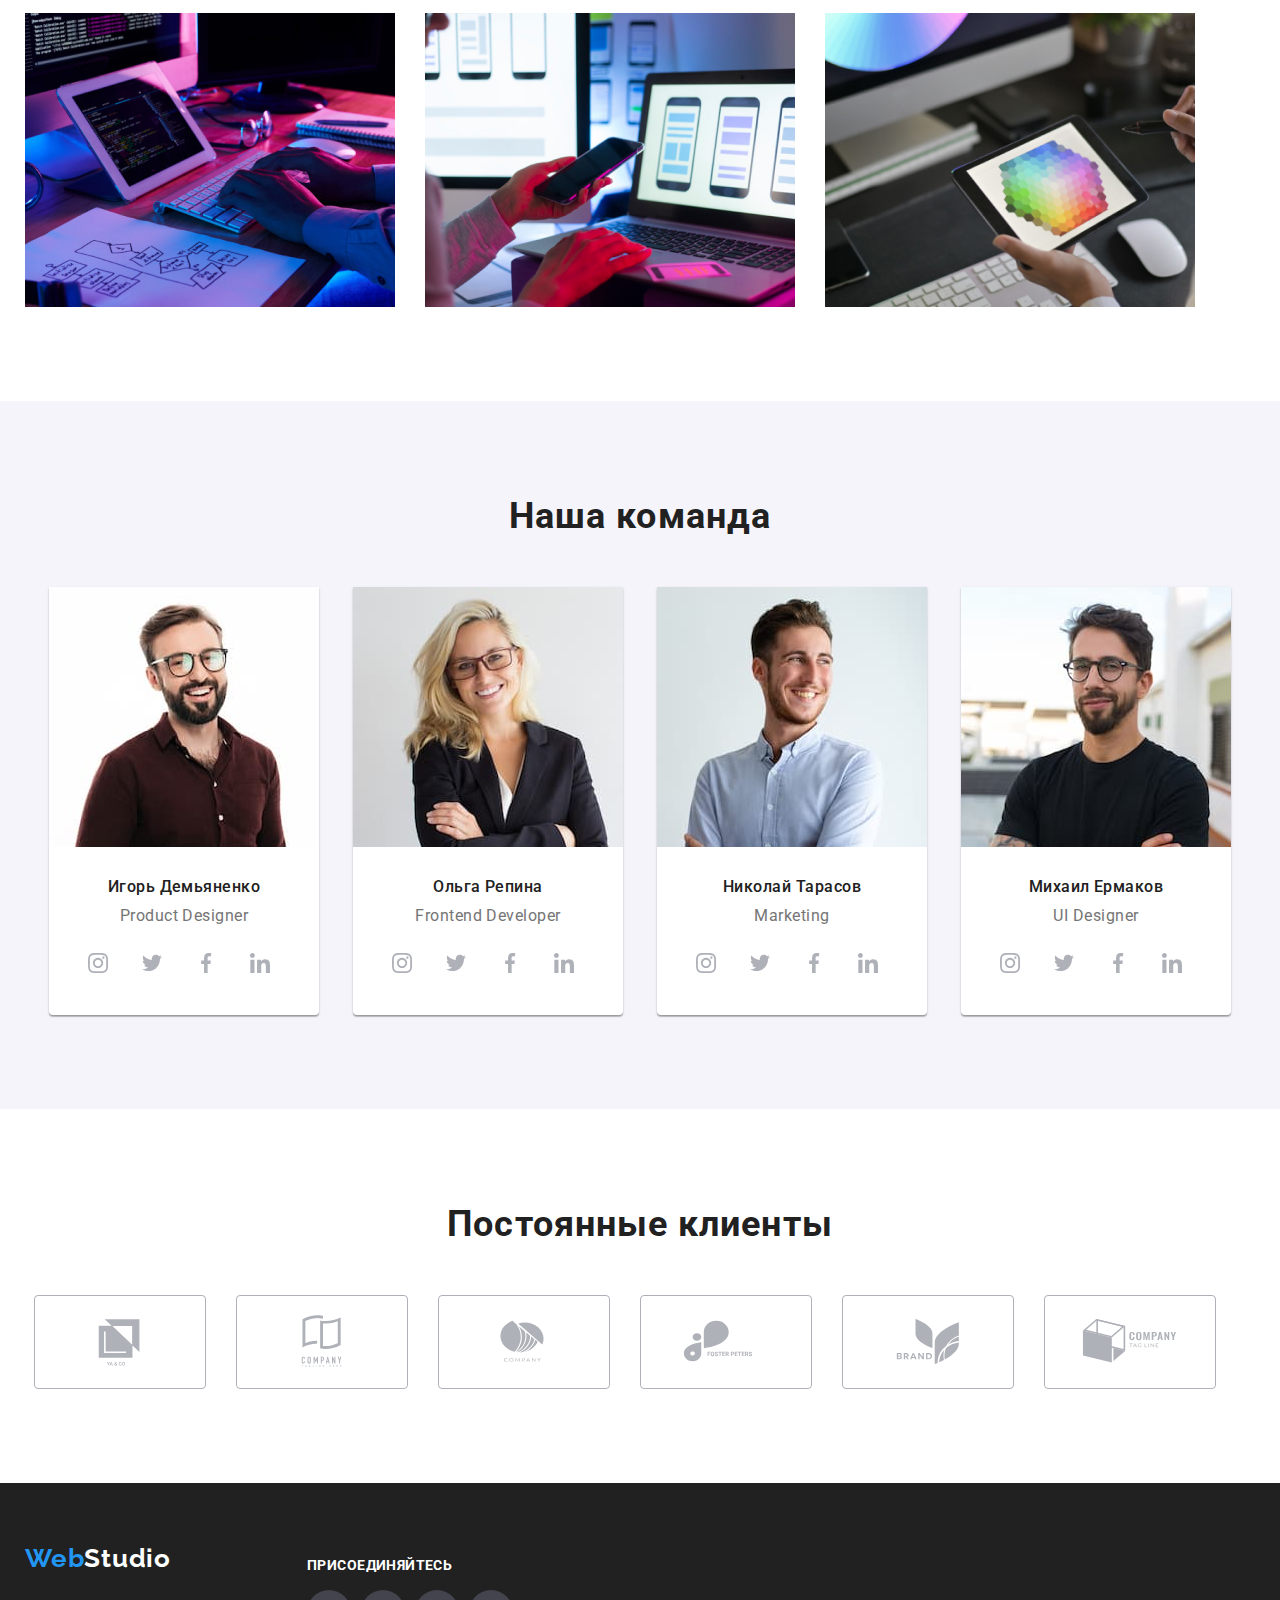
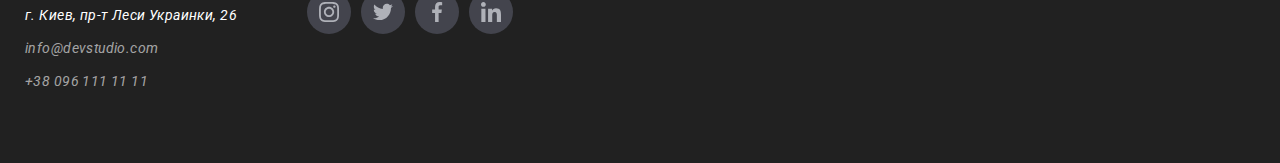
==== commit 27cb9932: "homework4-4" ====
--- a/index.html
+++ b/index.html
@@ -38,7 +38,7 @@
             <li class="header-item">
               <a class="header-link link" href="./portfolio.html">Портфолио</a>
             </li>
-            <li class="header-item active">
+            <li class="header-item">
               <a class="header-link link" href="">Контакты</a>
             </li>
           </ul>
@@ -196,7 +196,21 @@
               />
               <h3 class="team-title">Игорь Демьяненко</h3>
               <p class="team-text" lang="en">Product Designer</p>
-            </li>
+              <ul class="team-icon-list">
+                <li class="team-icon-item">
+                  <a class="team-icon-link link" href=""><svg class="team-icon"><use href="./images/symbol-defs.svg#icon-instagram"></use></svg></a>
+                  </li>
+                <li class="team-icon-item">
+                  <a class="team-icon-link link" href=""><svg class="team-icon"><use href="./images/symbol-defs.svg#icon-twitter"></use></svg></a>
+                </li>
+                <li class="team-icon-item">
+                  <a class="team-icon-link link" href=""><svg class="team-icon"><use href="./images/symbol-defs.svg#icon-facebook"></use></svg></a>
+                </li>
+                <li class="team-icon-item">
+                  <a class="team-icon-link link" href=""><svg class="team-icon"><use href="./images/symbol-defs.svg#icon-linkedin"></use></svg></a>
+                </li>
+              </ul>
+              </li>
             <li class="team-item">
               <img
                 src="images/ourteam2.jpg"
@@ -207,6 +221,20 @@
               />
               <h3 class="team-title">Ольга Репина</h3>
               <p class="team-text" lang="en">Frontend Developer</p>
+              <ul class="team-icon-list">
+                <li class="team-icon-item">
+                  <a class="team-icon-link link" href=""><svg class="team-icon"><use href="./images/symbol-defs.svg#icon-instagram"></use></svg></a>
+                  </li>
+                <li class="team-icon-item">
+                  <a class="team-icon-link link" href=""><svg class="team-icon"><use href="./images/symbol-defs.svg#icon-twitter"></use></svg></a>
+                </li>
+                <li class="team-icon-item">
+                  <a class="team-icon-link link" href=""><svg class="team-icon"><use href="./images/symbol-defs.svg#icon-facebook"></use></svg></a>
+                </li>
+                <li class="team-icon-item">
+                  <a class="team-icon-link link" href=""><svg class="team-icon"><use href="./images/symbol-defs.svg#icon-linkedin"></use></svg></a>
+                </li>
+              </ul>
             </li>
             <li class="team-item">
               <img
@@ -218,6 +246,20 @@
               />
               <h3 class="team-title">Николай Тарасов</h3>
               <p class="team-text" lang="en">Marketing</p>
+              <ul class="team-icon-list">
+                <li class="team-icon-item">
+                  <a class="team-icon-link link" href=""><svg class="team-icon"><use href="./images/symbol-defs.svg#icon-instagram"></use></svg></a>
+                  </li>
+                <li class="team-icon-item">
+                  <a class="team-icon-link link" href=""><svg class="team-icon"><use href="./images/symbol-defs.svg#icon-twitter"></use></svg></a>
+                </li>
+                <li class="team-icon-item">
+                  <a class="team-icon-link link" href=""><svg class="team-icon"><use href="./images/symbol-defs.svg#icon-facebook"></use></svg></a>
+                </li>
+                <li class="team-icon-item">
+                  <a class="team-icon-link link" href=""><svg class="team-icon"><use href="./images/symbol-defs.svg#icon-linkedin"></use></svg></a>
+                </li>
+              </ul>
             </li>
             <li class="team-item">
               <img
@@ -229,34 +271,94 @@
               />
               <h3 class="team-title">Михаил Ермаков</h3>
               <p class="team-text" lang="en">UI Designer</p>
-            </li>
-          </ul>
-        </div>
+              <ul class="team-icon-list">
+                <li class="team-icon-item">
+                  <a class="team-icon-link link" href=""><svg class="team-icon"><use href="./images/symbol-defs.svg#icon-instagram"></use></svg></a>
+                  </li>
+                <li class="team-icon-item">
+                  <a class="team-icon-link link" href=""><svg class="team-icon"><use href="./images/symbol-defs.svg#icon-twitter"></use></svg></a>
+                </li>
+                <li class="team-icon-item">
+                  <a class="team-icon-link link" href=""><svg class="team-icon"><use href="./images/symbol-defs.svg#icon-facebook"></use></svg></a>
+                </li>
+                <li class="team-icon-item">
+                  <a class="team-icon-link link" href=""><svg class="team-icon"><use href="./images/symbol-defs.svg#icon-linkedin"></use></svg></a>
+                </li>
+              </ul>
+            </li>
+          </ul>
+        </div>
+      </section>
+
+      <section class="clients">
+        <div class="container">
+        <h3 class="clients-title">Постоянные клиенты</h3>
+        <ul class="clients-list list">
+          <li class="clients-item">
+            <a class="clients-link" href=""><svg class="clients-logo"><use href="./images/symbol-defs.svg#icon-Logo1"></use></svg></a>
+          </li>
+          <li class="clients-item">
+            <a class="clients-link" href=""><svg class="clients-logo"><use href="./images/symbol-defs.svg#icon-Logo2"></use></svg></a>
+          </li>
+          <li class="clients-item">
+            <a class="clients-link" href=""><svg class="clients-logo"><use href="./images/symbol-defs.svg#icon-Logo3"></use></svg></a>
+          </li>
+          <li class="clients-item">
+            <a class="clients-link" href=""><svg class="clients-logo"><use href="./images/symbol-defs.svg#icon-Logo4"></use></svg></a>
+          </li>
+          <li class="clients-item">
+            <a class="clients-link" href=""><svg class="clients-logo"><use href="./images/symbol-defs.svg#icon-Logo5"></use></svg></a>
+          </li>
+          <li class="clients-item">
+            <a class="clients-link" href=""><svg class="clients-logo"><use href="./images/symbol-defs.svg#icon-Logo6"></use></svg></a>
+          </li>
+        </ul>
+      </div>
+
       </section>
     </main>
 
     <!--footer-->
     
     <footer class="footer">
-      <div class="container">
-        <a href="./index.html" class="footer-logo link"
-          ><span class="footer-logo-color">Web</span>Studio</a
-        >
-        <address>
-          <p class="footer-text">г. Киев, пр-т Леси Украинки, 26</p>
-          <ul class="footer-list list">
-            <li class="footer-item">
-              <a class="footer-link link" href="mailto:info@devstudio.com"
-                >info@devstudio.com</a
-              >
-            </li>
-            <li class="footer-item">
-              <a class="footer-link link" href="tel:+380961111111"
-                >+38 096 111 11 11</a
-              >
-            </li>
-          </ul>
-        </address>
+      <div class="footer-box container">
+        <div>
+          <a href="./index.html" class="footer-logo link"
+            ><span class="footer-logo-color">Web</span>Studio</a
+          >
+          <address>
+            <p class="footer-text">г. Киев, пр-т Леси Украинки, 26</p>
+            <ul class="footer-list list">
+              <li class="footer-item">
+                <a class="footer-link link" href="mailto:info@devstudio.com"
+                  >info@devstudio.com</a
+                >
+              </li>
+              <li class="footer-item">
+                <a class="footer-link link" href="tel:+380961111111"
+                  >+38 096 111 11 11</a
+                >
+              </li>
+            </ul>
+          </address>
+        </div>
+        <div class="footer-icon-box">
+          <h3 class="footer-icon-title">Присоединяйтесь</h3>
+          <ul class="team-icon-list">
+            <li class="team-icon-item">
+              <a class="team-icon-link footer-icon-color link" href=""><svg class="team-icon"><use href="./images/symbol-defs.svg#icon-instagram"></use></svg></a>
+              </li>
+            <li class="team-icon-item">
+              <a class="team-icon-link footer-icon-color link" href=""><svg class="team-icon"><use href="./images/symbol-defs.svg#icon-twitter"></use></svg></a>
+            </li>
+            <li class="team-icon-item">
+              <a class="team-icon-link footer-icon-color link" href=""><svg class="team-icon"><use href="./images/symbol-defs.svg#icon-facebook"></use></svg></a>
+            </li>
+            <li class="team-icon-item">
+              <a class="team-icon-link footer-icon-color link" href=""><svg class="team-icon"><use href="./images/symbol-defs.svg#icon-linkedin"></use></svg></a>
+            </li>
+          </ul>
+        </div>
       </div>
     </footer>
   </body>
--- a/css/styles.css
+++ b/css/styles.css
@@ -46,6 +46,7 @@
     padding-left: 15px;
     padding-right: 15px;
     margin: 0 auto;
+   
   
 }
 .button-cursor {
@@ -296,7 +297,8 @@
         margin-left: 30px;
 
     }
-         
+        
+    
      /* team */
 
    .team {
@@ -312,10 +314,11 @@
       display: inline-block;
       padding-bottom: 30px;
       flex-basis: calc((100% - 90px) / 4);
-      max-height: 368px;
+      max-height: 428px;
       margin-right: 30px;
       background-color: #fff;
       border-radius: 0px 0px 4px 4px;
+      box-shadow: 0px 1px 3px rgba(0, 0, 0, 0.12), 0px 1px 1px rgba(0, 0, 0, 0.14), 0px 2px 1px rgba(0, 0, 0, 0.2);
 
 
   } 
@@ -343,6 +346,67 @@
     letter-spacing: 0.03em;
     margin-bottom: 10px;
     
+}
+
+.team-icon {
+    width: 20px;
+    height: 20px;
+    fill: #AFB1B8;
+ 
+    
+
+}
+
+.team-icon-link {
+    display: flex;
+    width: 44px;
+    height: 44px;
+    border-radius: 50%;
+   margin-right: 10px;
+   align-items: center;
+   justify-content: center;
+}
+
+
+
+
+
+.team-icon:hover,
+.team-icon:focus {
+    background-color: var(--secondary-text-color);
+}
+
+.team-icon-link:hover .team-icon,
+.team-icon-link:focus .team-icon {
+  fill: #fff;
+
+}
+.team-icon-item {
+    width: 44px;
+    height: 44px;
+    border-radius: 50%;
+    margin-right: 10px;
+  
+} 
+
+.team-icon-item:hover, 
+.team-icon-item:focus {
+background-color: var(--secondary-text-color);
+}
+
+.team-icon-link:hover, 
+.team-icon-link:focus {
+color: var(--secondary-text-color);
+ 
+}
+.team-icon-list {
+   display: flex;
+   align-items: center;
+   justify-content: center;
+   list-style: none;
+    text-decoration: none;
+    padding-top: 16px;
+  
 }
 
     .team-img {
@@ -357,12 +421,73 @@
 color: var(--main-text-color);
 }
 
+/* clients */
+.clients {
+    text-align: center;
+    align-items: center;
+    padding-bottom: 94px;
+    padding-top: 94px;
+   
+}
+
+.clients-title {
+font-weight: 700;
+font-size: 36px;
+line-height: 42px;
+text-align: center;
+letter-spacing: 0.03em;
+margin-bottom: 50px;
+}
+
+.clients-list {
+    display: flex;
+    align-items: center;
+    justify-content: center;
+}
+
+.clients-item {
+   margin-right: 30px;
+   
+}
+
+.clients-link:focus, .clients-link:hover {
+    color: var(--secondary-text-color);
+    border-color: var(--secondary-text-color);
+}
+
+.clients-link {
+    width: 170px;
+    height: 92px;
+    border: 1px solid #AFB1B8;
+    display: flex;
+    align-items: center;
+   justify-content: center;
+   border-radius: 4px;
+   color: #AFB1B8;
+}
+
+
+
+.clients-logo {
+    width: 106px;
+    height: 60px;
+    fill: currentColor;
+}
+
+
+
+
 /* footer */
 
 .footer {
     background-color: var(--main-title-color);
     display: flex;
         
+}
+
+.footer-box {
+  display: flex;
+  padding-top: 60px;
 }
 
 .footer-logo {
@@ -374,7 +499,7 @@
     color: #fff;
     display: flex;
     margin-bottom: 30px;
-    padding-top: 60px;
+    
 }
 
 .footer-text {
@@ -395,6 +520,37 @@
 margin-bottom: 9px;
 
 }
+.footer-icon {
+    background-color: #43444D;
+    display: flex;
+}
+
+.footer-icon-color {
+    background-color: #43444D;
+}
+
+.footer-icon-color:hover,
+.footer-icon-color:focus {
+    background-color: var(--secondary-text-color);
+}
+
+.footer-icon-box {
+    display: inline-block;
+    padding-top: 12px;
+    margin-left: 70px;
+
+}
+
+.footer-icon-title {
+ display: inline-block;
+color: #fff;
+font-weight: bold;
+font-size: 14px;
+line-height: 16px;
+letter-spacing: 0.03em;
+text-transform: uppercase;
+}
+
 .footer-logo-color {
     color: var(--secondary-text-color);
 }
@@ -460,6 +616,7 @@
 .navigation-button:hover, .navigation-button:focus {
     color: #fff;
     background-color: var(--secondary-text-color);
+    box-shadow: 0px 3px 1px rgba(0, 0, 0, 0.1), 0px 1px 2px rgba(0, 0, 0, 0.08), 0px 2px 2px rgba(0, 0, 0, 0.12);
 }
 
 /* working */
@@ -498,6 +655,12 @@
     outline: 1px solid #eee;
  }
 
+ .working-item:hover,
+ .working-item:focus {
+    box-shadow: 0px 1px 1px rgba(0, 0, 0, 0.12), 0px 4px 4px rgba(0, 0, 0, 0.06), 1px 4px 6px rgba(0, 0, 0, 0.16);
+    cursor: pointer;
+ }
+
 
 .working-title {
     margin-bottom: 4px;
--- a/css/styles.css
+++ b/css/styles.css
@@ -46,6 +46,7 @@
     padding-left: 15px;
     padding-right: 15px;
     margin: 0 auto;
+   
   
 }
 .button-cursor {
@@ -296,7 +297,8 @@
         margin-left: 30px;
 
     }
-         
+        
+    
      /* team */
 
    .team {
@@ -312,10 +314,11 @@
       display: inline-block;
       padding-bottom: 30px;
       flex-basis: calc((100% - 90px) / 4);
-      max-height: 368px;
+      max-height: 428px;
       margin-right: 30px;
       background-color: #fff;
       border-radius: 0px 0px 4px 4px;
+      box-shadow: 0px 1px 3px rgba(0, 0, 0, 0.12), 0px 1px 1px rgba(0, 0, 0, 0.14), 0px 2px 1px rgba(0, 0, 0, 0.2);
 
 
   } 
@@ -343,6 +346,67 @@
     letter-spacing: 0.03em;
     margin-bottom: 10px;
     
+}
+
+.team-icon {
+    width: 20px;
+    height: 20px;
+    fill: #AFB1B8;
+ 
+    
+
+}
+
+.team-icon-link {
+    display: flex;
+    width: 44px;
+    height: 44px;
+    border-radius: 50%;
+   margin-right: 10px;
+   align-items: center;
+   justify-content: center;
+}
+
+
+
+
+
+.team-icon:hover,
+.team-icon:focus {
+    background-color: var(--secondary-text-color);
+}
+
+.team-icon-link:hover .team-icon,
+.team-icon-link:focus .team-icon {
+  fill: #fff;
+
+}
+.team-icon-item {
+    width: 44px;
+    height: 44px;
+    border-radius: 50%;
+    margin-right: 10px;
+  
+} 
+
+.team-icon-item:hover, 
+.team-icon-item:focus {
+background-color: var(--secondary-text-color);
+}
+
+.team-icon-link:hover, 
+.team-icon-link:focus {
+color: var(--secondary-text-color);
+ 
+}
+.team-icon-list {
+   display: flex;
+   align-items: center;
+   justify-content: center;
+   list-style: none;
+    text-decoration: none;
+    padding-top: 16px;
+  
 }
 
     .team-img {
@@ -357,12 +421,73 @@
 color: var(--main-text-color);
 }
 
+/* clients */
+.clients {
+    text-align: center;
+    align-items: center;
+    padding-bottom: 94px;
+    padding-top: 94px;
+   
+}
+
+.clients-title {
+font-weight: 700;
+font-size: 36px;
+line-height: 42px;
+text-align: center;
+letter-spacing: 0.03em;
+margin-bottom: 50px;
+}
+
+.clients-list {
+    display: flex;
+    align-items: center;
+    justify-content: center;
+}
+
+.clients-item {
+   margin-right: 30px;
+   
+}
+
+.clients-link:focus, .clients-link:hover {
+    color: var(--secondary-text-color);
+    border-color: var(--secondary-text-color);
+}
+
+.clients-link {
+    width: 170px;
+    height: 92px;
+    border: 1px solid #AFB1B8;
+    display: flex;
+    align-items: center;
+   justify-content: center;
+   border-radius: 4px;
+   color: #AFB1B8;
+}
+
+
+
+.clients-logo {
+    width: 106px;
+    height: 60px;
+    fill: currentColor;
+}
+
+
+
+
 /* footer */
 
 .footer {
     background-color: var(--main-title-color);
     display: flex;
         
+}
+
+.footer-box {
+  display: flex;
+  padding-top: 60px;
 }
 
 .footer-logo {
@@ -374,7 +499,7 @@
     color: #fff;
     display: flex;
     margin-bottom: 30px;
-    padding-top: 60px;
+    
 }
 
 .footer-text {
@@ -395,6 +520,37 @@
 margin-bottom: 9px;
 
 }
+.footer-icon {
+    background-color: #43444D;
+    display: flex;
+}
+
+.footer-icon-color {
+    background-color: #43444D;
+}
+
+.footer-icon-color:hover,
+.footer-icon-color:focus {
+    background-color: var(--secondary-text-color);
+}
+
+.footer-icon-box {
+    display: inline-block;
+    padding-top: 12px;
+    margin-left: 70px;
+
+}
+
+.footer-icon-title {
+ display: inline-block;
+color: #fff;
+font-weight: bold;
+font-size: 14px;
+line-height: 16px;
+letter-spacing: 0.03em;
+text-transform: uppercase;
+}
+
 .footer-logo-color {
     color: var(--secondary-text-color);
 }
@@ -460,6 +616,7 @@
 .navigation-button:hover, .navigation-button:focus {
     color: #fff;
     background-color: var(--secondary-text-color);
+    box-shadow: 0px 3px 1px rgba(0, 0, 0, 0.1), 0px 1px 2px rgba(0, 0, 0, 0.08), 0px 2px 2px rgba(0, 0, 0, 0.12);
 }
 
 /* working */
@@ -498,6 +655,12 @@
     outline: 1px solid #eee;
  }
 
+ .working-item:hover,
+ .working-item:focus {
+    box-shadow: 0px 1px 1px rgba(0, 0, 0, 0.12), 0px 4px 4px rgba(0, 0, 0, 0.06), 1px 4px 6px rgba(0, 0, 0, 0.16);
+    cursor: pointer;
+ }
+
 
 .working-title {
     margin-bottom: 4px;
